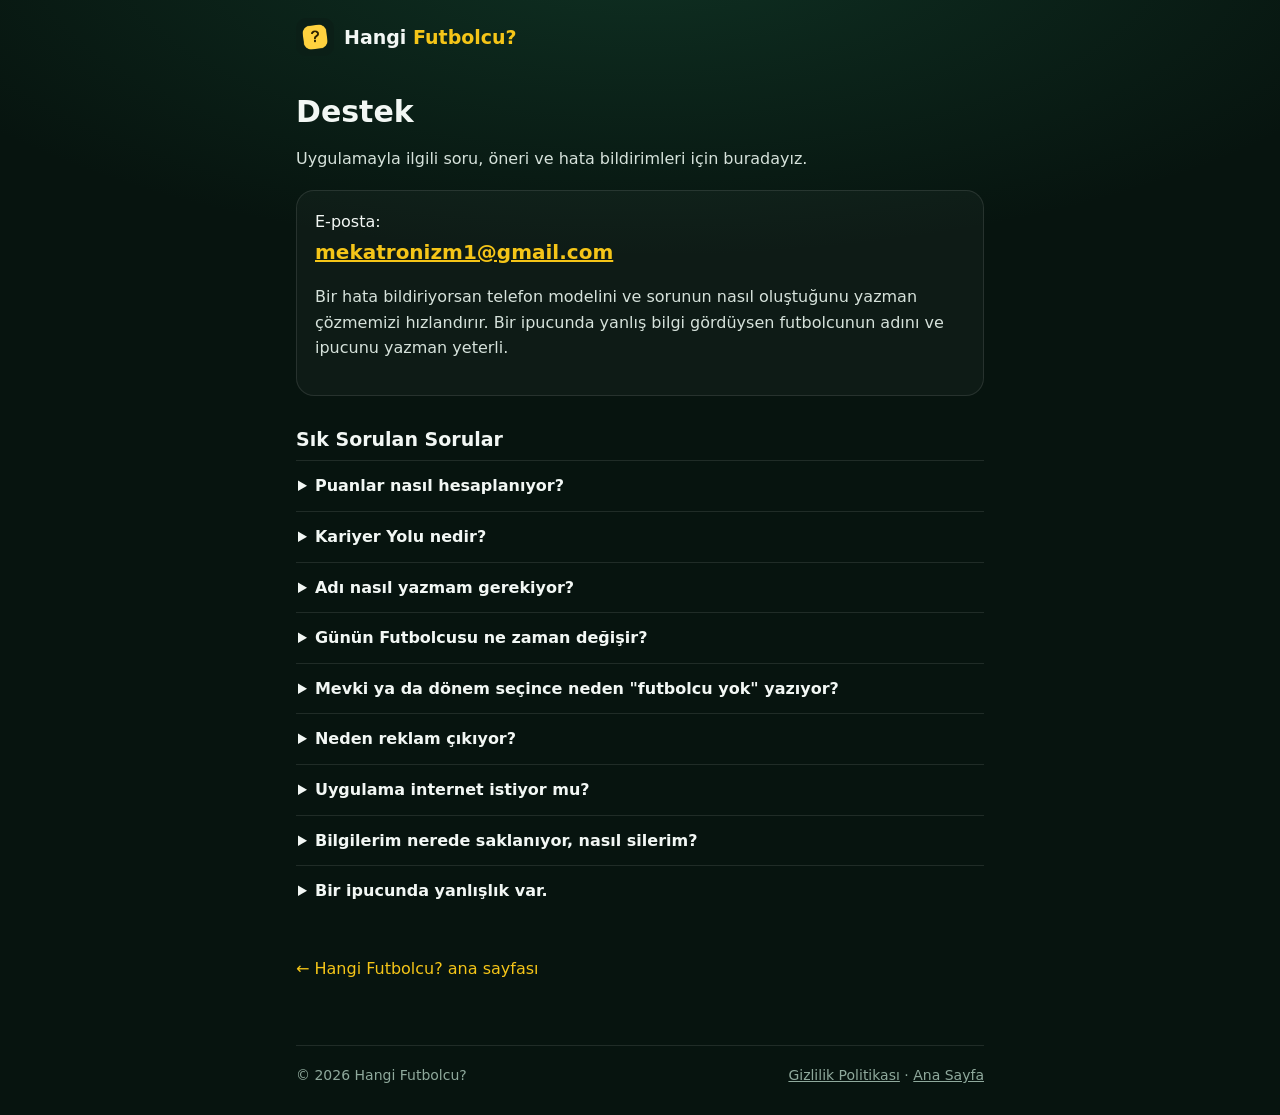
==== destek.html @ 24ca1838 "Hangi Futbolcu? tanıtım, gizlilik ve destek sayfaları Co-Authored-By: Claude Opus 5.5 <noreply@anthr" ====
<!doctype html>
<html lang="tr">
<head>
  <meta charset="utf-8" />
  <meta name="viewport" content="width=device-width, initial-scale=1, viewport-fit=cover" />
  <title>Hangi Futbolcu? Destek</title>
  <meta name="description" content="Hangi Futbolcu? için sık sorulan sorular ve iletişim." />
  <meta name="theme-color" content="#07140f" />
  <link rel="icon" href="img/favicon.png" />
  <link rel="stylesheet" href="site.css" />
</head>
<body>
  <div class="wrap narrow">
    <header class="top">
      <a class="brand" href="index.html"><img src="img/logo.png" alt="" width="38" height="38" /><span>Hangi <em>Futbolcu?</em></span></a>
    </header>

    <main class="page">
      <h1>Destek</h1>
      <p class="muted">Uygulamayla ilgili soru, öneri ve hata bildirimleri için buradayız.</p>

      <div class="contact">
        <div>E-posta:</div>
        <div class="mail"><a href="mailto:mekatronizm1@gmail.com?subject=Hangi%20Futbolcu%3F">mekatronizm1@gmail.com</a></div>
        <p>Bir hata bildiriyorsan telefon modelini ve sorunun nasıl oluştuğunu yazman çözmemizi hızlandırır. Bir ipucunda yanlış bilgi gördüysen futbolcunun adını ve ipucunu yazman yeterli.</p>
      </div>

      <h2>Sık Sorulan Sorular</h2>
      <details><summary>Puanlar nasıl hesaplanıyor?</summary><p>İlk ipucunda bilirsen 5, ikinci ipucunda 4 puan alırsın; son ipucunda bilirsen 1 puan. Yanlış tahmin bir sonraki ipucunu açar. Bir oyunda 10 soru vardır, en yüksek puan 50'dir.</p></details>
      <details><summary>Kariyer Yolu nedir?</summary><p>Futbolcunun oynadığı takımları sırasıyla görürsün. İlk bakışta bilirsen 5 puan alırsın; bilemezsen ipuçları sırayla açılır. "Kiralık" etiketi o takımda kiralık oynadığını, "altyapı" etiketi o kulübün gençlerinde yetiştiğini gösterir.</p></details>
      <details><summary>Adı nasıl yazmam gerekiyor?</summary><p>Tam adı, bilinen kısa adı ya da en az 4 harfli soyadı yazabilirsin. Türkçe karakterler ve küçük yazım hataları sorun olmaz.</p></details>
      <details><summary>Günün Futbolcusu ne zaman değişir?</summary><p>Her gün gece yarısı yeni bir futbolcu gelir. Tek hakkın vardır; üst üste bildiğin günler serini büyütür, bir gün kaçırırsan seri sıfırlanır.</p></details>
      <details><summary>Mevki ya da dönem seçince neden "futbolcu yok" yazıyor?</summary><p>Seçtiğin kategori, mevki ve dönem birlikte uygulanır. Bazı birleşimlerde yeterli futbolcu olmayabilir; mevki ya da dönemi "Hepsi" yaparak genişletebilirsin.</p></details>
      <details><summary>Neden reklam çıkıyor?</summary><p>Hangi Futbolcu? ücretsizdir. Tek başına oyunda, oyun bitince ara ara kısa bir reklam çıkar. İstersen kısa bir reklam izleyerek jokerlerini yenileyebilir ya da Günün Futbolcusu'nda son bir hak alabilirsin. Avrupa'daysan reklam iznini ana ekrandaki "Reklam tercihleri" bağlantısından değiştirebilirsin.</p></details>
      <details><summary>Uygulama internet istiyor mu?</summary><p>Oynamak için hayır. Bütün futbolcular ve ipuçları uygulamanın içindedir. İnternet yalnızca reklamlar için kullanılır.</p></details>
      <details><summary>Bilgilerim nerede saklanıyor, nasıl silerim?</summary><p>Skorların, rozetlerin ve ayarların yalnızca telefonunda saklanır. Telefonunun ayarlarından uygulamanın verilerini temizleyebilir ya da uygulamayı kaldırabilirsin.</p></details>
      <details><summary>Bir ipucunda yanlışlık var.</summary><p>Bize yaz; futbolcunun adını ve ipucunu iletmen yeterli. Bir sonraki güncellemede düzeltiriz.</p></details>

      <p><a class="back" href="index.html">← Hangi Futbolcu? ana sayfası</a></p>
    </main>

    <footer>
      <span>© 2026 Hangi Futbolcu?</span>
      <span><a href="gizlilik.html">Gizlilik Politikası</a> · <a href="index.html">Ana Sayfa</a></span>
    </footer>
  </div>
</body>
</html>
---- site.css ----
:root {
  --bg: #07140f; --bg2: #0d2019; --card: #122b21; --line: #ffffff1a;
  --text: #f2f7f4; --mute: #8fa99c; --acc: #f5c518; --acc-ink: #1d1600;
}
* { box-sizing: border-box; }
html { -webkit-text-size-adjust: 100%; }
body {
  margin: 0; color: var(--text); background: var(--bg);
  background-image: radial-gradient(90% 40% at 50% -5%, #1f6a4a55 0%, transparent 70%);
  font: 16px/1.6 system-ui, -apple-system, "Segoe UI", Roboto, "Helvetica Neue", sans-serif;
}
a { color: var(--acc); }
.wrap { max-width: 920px; margin: 0 auto; padding: 0 16px; }
.wrap.narrow { max-width: 720px; }
.top { display: flex; align-items: center; justify-content: space-between; gap: 12px; padding: 18px 0; }
.brand { display: flex; align-items: center; gap: 10px; color: var(--text); text-decoration: none; font-weight: 800; font-size: 19px; }
.brand img { border-radius: 10px; }
.brand em { font-style: normal; color: var(--acc); }
.links { display: flex; gap: 16px; flex-wrap: wrap; }
.links a { color: var(--mute); text-decoration: none; font-size: 15px; }
.links a:hover { color: var(--text); }
.hero { text-align: center; padding: 48px 0 32px; }
.hero img { width: 112px; height: 112px; border-radius: 26px; box-shadow: 0 18px 50px #0008; }
.hero h1 { font-size: clamp(34px, 7vw, 54px); line-height: 1.05; margin: 22px 0 10px; letter-spacing: -.5px; }
.hero h1 em { font-style: normal; color: var(--acc); }
.hero p { color: #cfdcd5; font-size: 18px; max-width: 560px; margin: 0 auto; }
.soon { display: inline-block; margin-top: 22px; padding: 8px 16px; border-radius: 999px; border: 1px solid #f5c51866; background: #f5c51814; color: var(--acc); font-weight: 700; font-size: 14px; }
.grid { display: grid; grid-template-columns: repeat(auto-fit, minmax(240px, 1fr)); gap: 12px; margin: 24px 0 48px; }
.card { background: #ffffff08; border: 1px solid var(--line); border-radius: 18px; padding: 18px; }
.card h3 { margin: 0 0 6px; font-size: 17px; }
.card p { margin: 0; color: var(--mute); font-size: 15px; }
h2.sec { font-size: 13px; letter-spacing: 1.6px; text-transform: uppercase; color: var(--mute); margin: 32px 0 0; }
.page { padding: 8px 0 48px; }
.page h1 { font-size: 30px; line-height: 1.2; margin: 12px 0 4px; }
.page h2 { font-size: 19px; margin: 28px 0 6px; }
.page p, .page li { color: #d6e2db; }
.muted { color: var(--mute); }
.box { background: #f5c51812; border: 1px solid #f5c51855; border-radius: 14px; padding: 14px 16px; margin: 18px 0; }
.contact { background: #ffffff08; border: 1px solid var(--line); border-radius: 18px; padding: 18px; margin: 18px 0 8px; }
.contact .mail { font-size: 20px; font-weight: 700; margin: 2px 0 8px; word-break: break-all; }
details { border-top: 1px solid var(--line); padding: 12px 2px; }
details summary { cursor: pointer; font-weight: 600; }
details p { margin: 8px 0 0; }
.back { display: inline-block; margin-top: 24px; text-decoration: none; }
footer { display: flex; justify-content: space-between; flex-wrap: wrap; gap: 8px; border-top: 1px solid var(--line); padding: 18px 0 28px; color: var(--mute); font-size: 14px; }
footer a { color: var(--mute); }
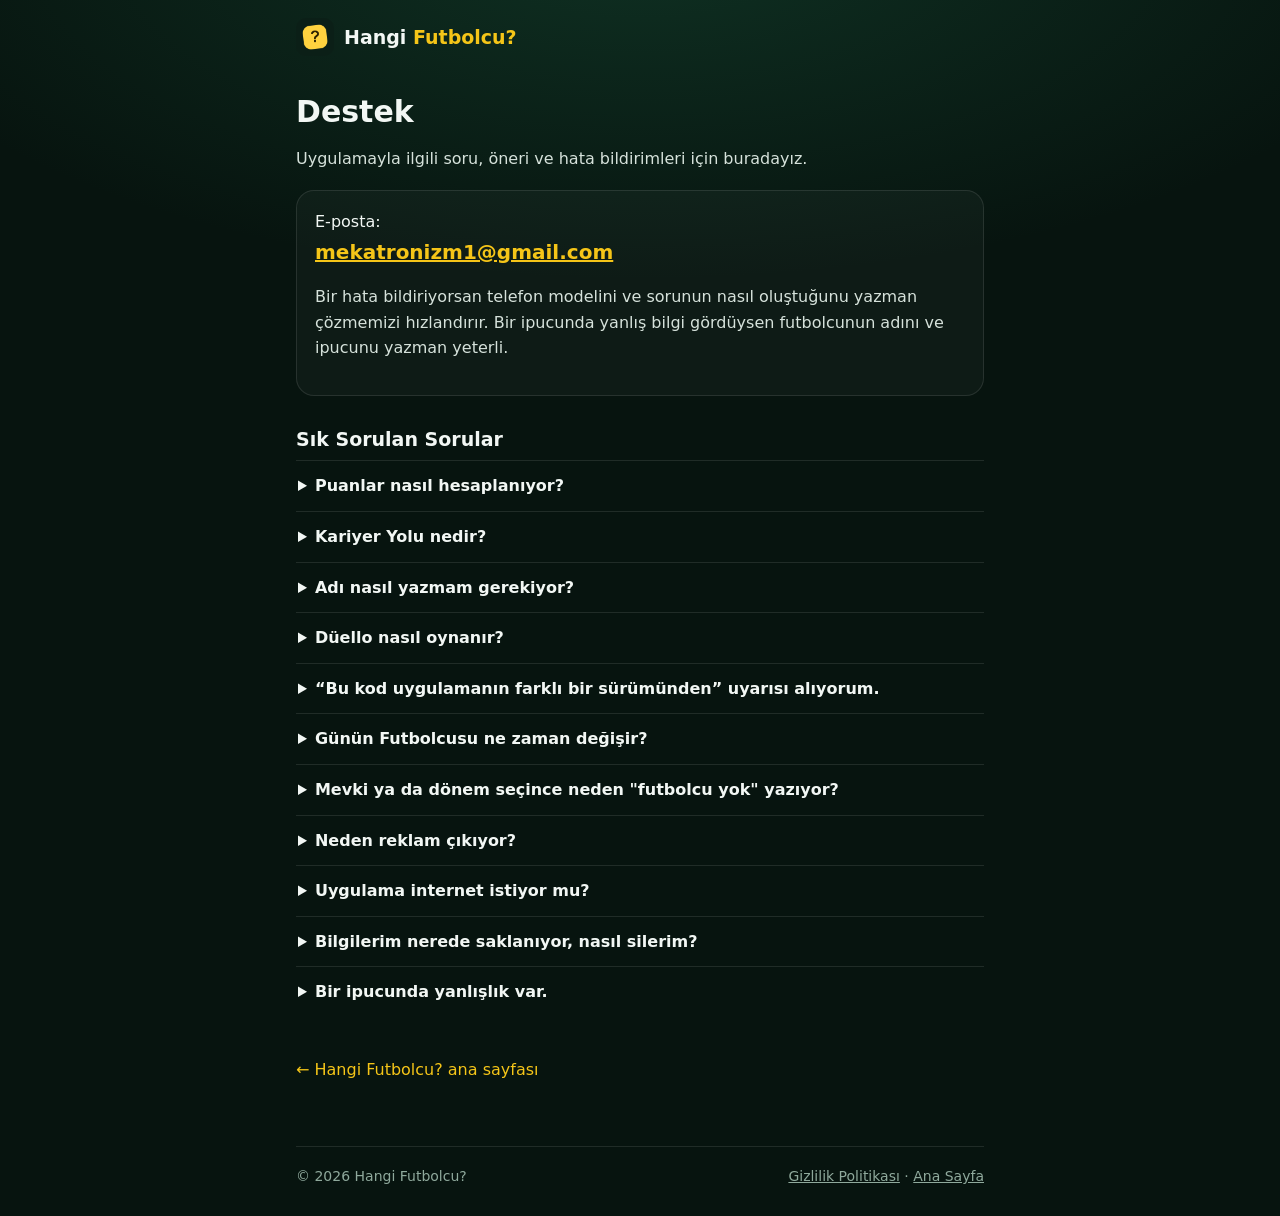
==== commit e571ffe1: "Düello modunu ekle Co-Authored-By: Claude Opus 5.5 <noreply@anthropic.com>" ====
--- a/destek.html
+++ b/destek.html
@@ -29,6 +29,8 @@
       <details><summary>Puanlar nasıl hesaplanıyor?</summary><p>İlk ipucunda bilirsen 5, ikinci ipucunda 4 puan alırsın; son ipucunda bilirsen 1 puan. Yanlış tahmin bir sonraki ipucunu açar. Bir oyunda 10 soru vardır, en yüksek puan 50'dir.</p></details>
       <details><summary>Kariyer Yolu nedir?</summary><p>Futbolcunun oynadığı takımları sırasıyla görürsün. İlk bakışta bilirsen 5 puan alırsın; bilemezsen ipuçları sırayla açılır. "Kiralık" etiketi o takımda kiralık oynadığını, "altyapı" etiketi o kulübün gençlerinde yetiştiğini gösterir.</p></details>
       <details><summary>Adı nasıl yazmam gerekiyor?</summary><p>Tam adı, bilinen kısa adı ya da en az 4 harfli soyadı yazabilirsin. Türkçe karakterler ve küçük yazım hataları sorun olmaz.</p></details>
+      <details><summary>Düello nasıl oynanır?</summary><p>Biriniz Düello › Düello başlat'a dokunur ve çıkan kodu (ör. ABC-DEF-GHJ) diğerine verir; diğeri Düelloya katıl alanına bu kodu yazar. İkiniz de aynı soruları aynı sırayla oynarsınız; aynı anda başlamanız gerekmez. Bitirince ikinize de bir sonuç kodu çıkar. Rakibinin sonuç kodunu kendi telefonuna yazınca skorlar soru soru yan yana açılır. İnternet gerekmez.</p></details>
+      <details><summary>“Bu kod uygulamanın farklı bir sürümünden” uyarısı alıyorum.</summary><p>İki telefondaki uygulama sürümleri farklı olduğunda futbolcu listesi de farklı olabilir. İkiniz de uygulamayı mağazadan güncelleyip yeni bir düello başlatın.</p></details>
       <details><summary>Günün Futbolcusu ne zaman değişir?</summary><p>Her gün gece yarısı yeni bir futbolcu gelir. Tek hakkın vardır; üst üste bildiğin günler serini büyütür, bir gün kaçırırsan seri sıfırlanır.</p></details>
       <details><summary>Mevki ya da dönem seçince neden "futbolcu yok" yazıyor?</summary><p>Seçtiğin kategori, mevki ve dönem birlikte uygulanır. Bazı birleşimlerde yeterli futbolcu olmayabilir; mevki ya da dönemi "Hepsi" yaparak genişletebilirsin.</p></details>
       <details><summary>Neden reklam çıkıyor?</summary><p>Hangi Futbolcu? ücretsizdir. Tek başına oyunda, oyun bitince ara ara kısa bir reklam çıkar. İstersen kısa bir reklam izleyerek jokerlerini yenileyebilir ya da Günün Futbolcusu'nda son bir hak alabilirsin. Avrupa'daysan reklam iznini ana ekrandaki "Reklam tercihleri" bağlantısından değiştirebilirsin.</p></details>
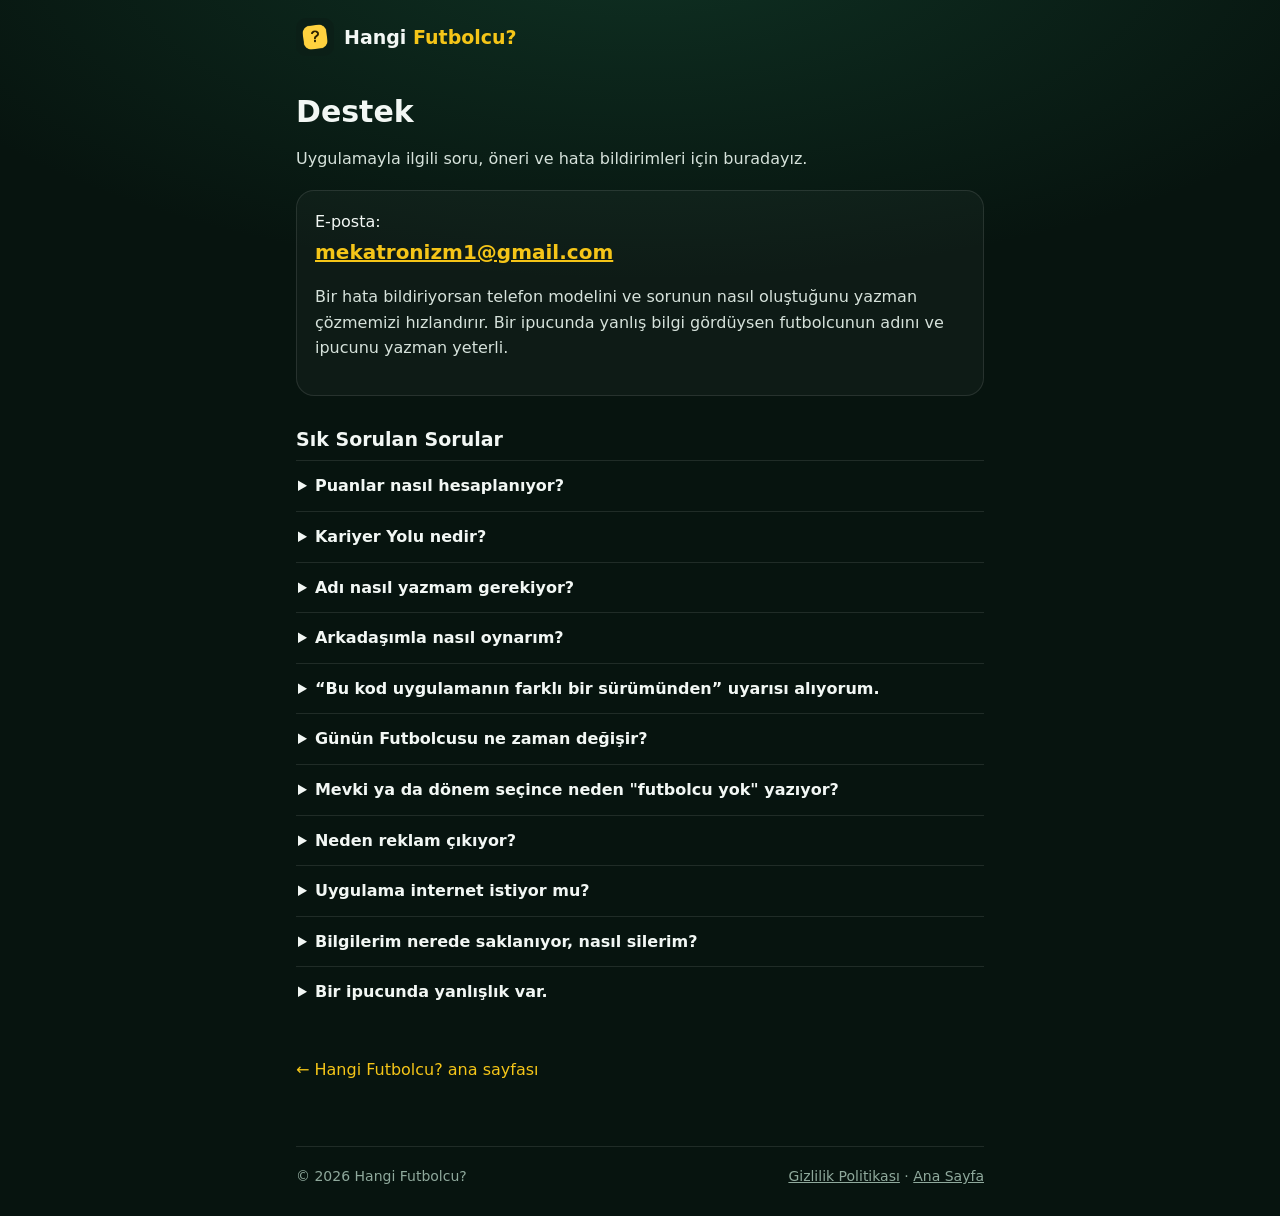
==== commit 7667357e: "Mod adlarını güncelle, arkadaşla oynama kodlarını gizlilik politikasına ekle Co-Authored-By: Claude " ====
--- a/destek.html
+++ b/destek.html
@@ -29,10 +29,10 @@
       <details><summary>Puanlar nasıl hesaplanıyor?</summary><p>İlk ipucunda bilirsen 5, ikinci ipucunda 4 puan alırsın; son ipucunda bilirsen 1 puan. Yanlış tahmin bir sonraki ipucunu açar. Bir oyunda 10 soru vardır, en yüksek puan 50'dir.</p></details>
       <details><summary>Kariyer Yolu nedir?</summary><p>Futbolcunun oynadığı takımları sırasıyla görürsün. İlk bakışta bilirsen 5 puan alırsın; bilemezsen ipuçları sırayla açılır. "Kiralık" etiketi o takımda kiralık oynadığını, "altyapı" etiketi o kulübün gençlerinde yetiştiğini gösterir.</p></details>
       <details><summary>Adı nasıl yazmam gerekiyor?</summary><p>Tam adı, bilinen kısa adı ya da en az 4 harfli soyadı yazabilirsin. Türkçe karakterler ve küçük yazım hataları sorun olmaz.</p></details>
-      <details><summary>Düello nasıl oynanır?</summary><p>Biriniz Düello › Düello başlat'a dokunur ve çıkan kodu (ör. ABC-DEF-GHJ) diğerine verir; diğeri Düelloya katıl alanına bu kodu yazar. İkiniz de aynı soruları aynı sırayla oynarsınız; aynı anda başlamanız gerekmez. Bitirince ikinize de bir sonuç kodu çıkar. Rakibinin sonuç kodunu kendi telefonuna yazınca skorlar soru soru yan yana açılır. İnternet gerekmez.</p></details>
-      <details><summary>“Bu kod uygulamanın farklı bir sürümünden” uyarısı alıyorum.</summary><p>İki telefondaki uygulama sürümleri farklı olduğunda futbolcu listesi de farklı olabilir. İkiniz de uygulamayı mağazadan güncelleyip yeni bir düello başlatın.</p></details>
+      <details><summary>Arkadaşımla nasıl oynarım?</summary><p>Biriniz Arkadaşınla Oyna › Oyun kur'a dokunur ve çıkan kodu (ör. ABC-DEF-GHJ) diğerine verir; diğeri Oyuna katıl alanına bu kodu yazar. İkiniz de aynı soruları aynı sırayla oynarsınız; aynı anda başlamanız gerekmez. Bitirince ikinize de bir sonuç kodu çıkar. Rakibinin sonuç kodunu kendi telefonuna yazınca skorlar soru soru yan yana açılır. İnternet gerekmez.</p></details>
+      <details><summary>“Bu kod uygulamanın farklı bir sürümünden” uyarısı alıyorum.</summary><p>İki telefondaki uygulama sürümleri farklı olduğunda futbolcu listesi de farklı olabilir. İkiniz de uygulamayı mağazadan güncelleyip yeni bir oyun kurun.</p></details>
       <details><summary>Günün Futbolcusu ne zaman değişir?</summary><p>Her gün gece yarısı yeni bir futbolcu gelir. Tek hakkın vardır; üst üste bildiğin günler serini büyütür, bir gün kaçırırsan seri sıfırlanır.</p></details>
-      <details><summary>Mevki ya da dönem seçince neden "futbolcu yok" yazıyor?</summary><p>Seçtiğin kategori, mevki ve dönem birlikte uygulanır. Bazı birleşimlerde yeterli futbolcu olmayabilir; mevki ya da dönemi "Hepsi" yaparak genişletebilirsin.</p></details>
+      <details><summary>Mevki ya da dönem seçince neden "futbolcu yok" yazıyor?</summary><p>Seçtiğin kategori, mevki ve dönem birlikte uygulanır. Bazı birleşimlerde futbolcu kalmayabilir; ana ekrandaki Ayarlar bölümünden mevki ya da dönemi "Hepsi" yaparak genişletebilirsin.</p></details>
       <details><summary>Neden reklam çıkıyor?</summary><p>Hangi Futbolcu? ücretsizdir. Tek başına oyunda, oyun bitince ara ara kısa bir reklam çıkar. İstersen kısa bir reklam izleyerek jokerlerini yenileyebilir ya da Günün Futbolcusu'nda son bir hak alabilirsin. Avrupa'daysan reklam iznini ana ekrandaki "Reklam tercihleri" bağlantısından değiştirebilirsin.</p></details>
       <details><summary>Uygulama internet istiyor mu?</summary><p>Oynamak için hayır. Bütün futbolcular ve ipuçları uygulamanın içindedir. İnternet yalnızca reklamlar için kullanılır.</p></details>
       <details><summary>Bilgilerim nerede saklanıyor, nasıl silerim?</summary><p>Skorların, rozetlerin ve ayarların yalnızca telefonunda saklanır. Telefonunun ayarlarından uygulamanın verilerini temizleyebilir ya da uygulamayı kaldırabilirsin.</p></details>
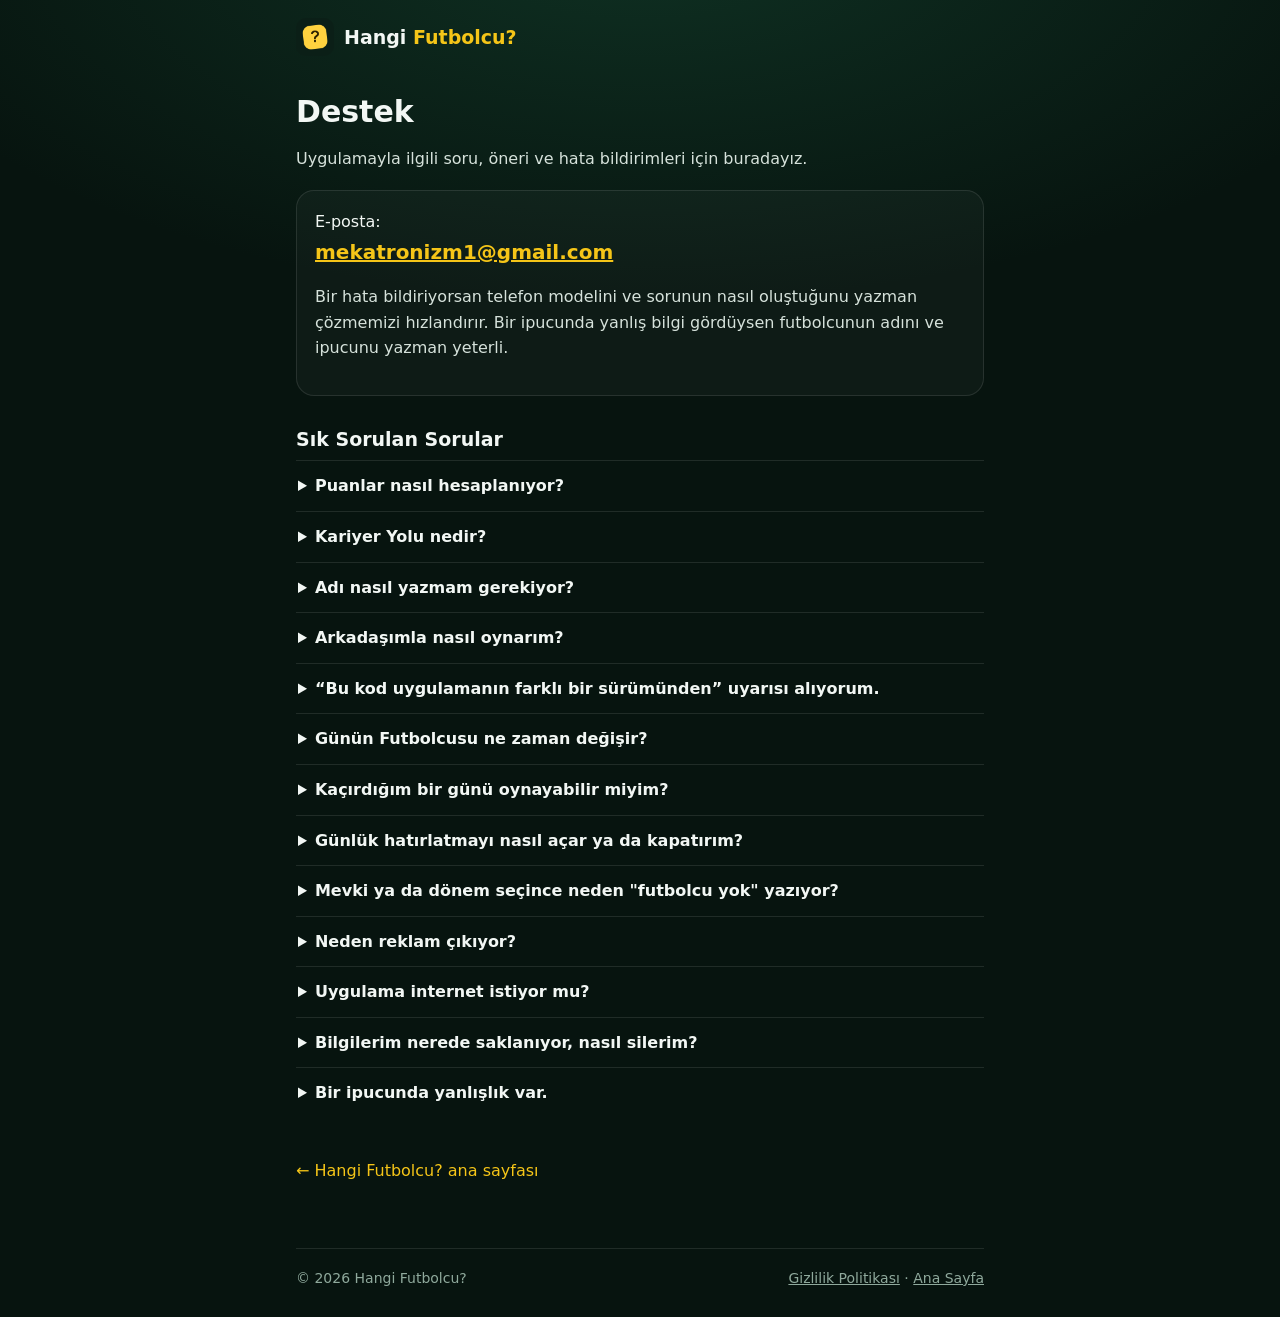
==== commit f6919e94: "Geçmiş günler, emojili paylaşım ve günlük hatırlatmayı ekle Gizlilik politikasına yerel bildirimler " ====
--- a/destek.html
+++ b/destek.html
@@ -31,9 +31,11 @@
       <details><summary>Adı nasıl yazmam gerekiyor?</summary><p>Tam adı, bilinen kısa adı ya da en az 4 harfli soyadı yazabilirsin. Türkçe karakterler ve küçük yazım hataları sorun olmaz.</p></details>
       <details><summary>Arkadaşımla nasıl oynarım?</summary><p>Biriniz Arkadaşınla Oyna › Oyun kur'a dokunur ve çıkan kodu (ör. ABC-DEF-GHJ) diğerine verir; diğeri Oyuna katıl alanına bu kodu yazar. İkiniz de aynı soruları aynı sırayla oynarsınız; aynı anda başlamanız gerekmez. Bitirince ikinize de bir sonuç kodu çıkar. Rakibinin sonuç kodunu kendi telefonuna yazınca skorlar soru soru yan yana açılır. İnternet gerekmez.</p></details>
       <details><summary>“Bu kod uygulamanın farklı bir sürümünden” uyarısı alıyorum.</summary><p>İki telefondaki uygulama sürümleri farklı olduğunda futbolcu listesi de farklı olabilir. İkiniz de uygulamayı mağazadan güncelleyip yeni bir oyun kurun.</p></details>
-      <details><summary>Günün Futbolcusu ne zaman değişir?</summary><p>Her gün gece yarısı yeni bir futbolcu gelir. Tek hakkın vardır; üst üste bildiğin günler serini büyütür, bir gün kaçırırsan seri sıfırlanır.</p></details>
+      <details><summary>Günün Futbolcusu ne zaman değişir?</summary><p>Her gün gece yarısı yeni bir futbolcu gelir. Tek hakkın vardır; üst üste bildiğin günler serini büyütür, bir gün kaçırırsan seri sıfırlanır. Aynı gün herkes aynı futbolcuyu görür.</p></details>
+      <details><summary>Kaçırdığım bir günü oynayabilir miyim?</summary><p>Evet. Ana ekrandaki "Geçmiş günler" bağlantısından son 30 günün futbolcularını oynayabilirsin. Bu oyunlar serini etkilemez. Telefon uygulamasında her gün kısa bir reklamla açılır.</p></details>
+      <details><summary>Günlük hatırlatmayı nasıl açar ya da kapatırım?</summary><p>Ana ekrandaki dişli simgesiyle Ayarlar'ı aç, "Günlük hatırlatma"yı aç ya da kapat ve saati seç. Günün futbolcusunu o gün oynadıysan bildirim gelmez. Bildirim gelmiyorsa telefonunun ayarlarından uygulamaya bildirim izni verdiğini kontrol et.</p></details>
       <details><summary>Mevki ya da dönem seçince neden "futbolcu yok" yazıyor?</summary><p>Seçtiğin kategori, mevki ve dönem birlikte uygulanır. Bazı birleşimlerde futbolcu kalmayabilir; ana ekrandaki Ayarlar bölümünden mevki ya da dönemi "Hepsi" yaparak genişletebilirsin.</p></details>
-      <details><summary>Neden reklam çıkıyor?</summary><p>Hangi Futbolcu? ücretsizdir. Tek başına oyunda, oyun bitince ara ara kısa bir reklam çıkar. İstersen kısa bir reklam izleyerek jokerlerini yenileyebilir ya da Günün Futbolcusu'nda son bir hak alabilirsin. Avrupa'daysan reklam iznini ana ekrandaki "Reklam tercihleri" bağlantısından değiştirebilirsin.</p></details>
+      <details><summary>Neden reklam çıkıyor?</summary><p>Hangi Futbolcu? ücretsizdir. Tek başına oyunda, oyun bitince ara ara kısa bir reklam çıkar. İstersen kısa bir reklam izleyerek jokerlerini yenileyebilir, Günün Futbolcusu'nda son bir hak alabilir ya da kaçırdığın bir günü açabilirsin. Avrupa'daysan reklam iznini ana ekrandaki "Reklam tercihleri" bağlantısından değiştirebilirsin.</p></details>
       <details><summary>Uygulama internet istiyor mu?</summary><p>Oynamak için hayır. Bütün futbolcular ve ipuçları uygulamanın içindedir. İnternet yalnızca reklamlar için kullanılır.</p></details>
       <details><summary>Bilgilerim nerede saklanıyor, nasıl silerim?</summary><p>Skorların, rozetlerin ve ayarların yalnızca telefonunda saklanır. Telefonunun ayarlarından uygulamanın verilerini temizleyebilir ya da uygulamayı kaldırabilirsin.</p></details>
       <details><summary>Bir ipucunda yanlışlık var.</summary><p>Bize yaz; futbolcunun adını ve ipucunu iletmen yeterli. Bir sonraki güncellemede düzeltiriz.</p></details>
